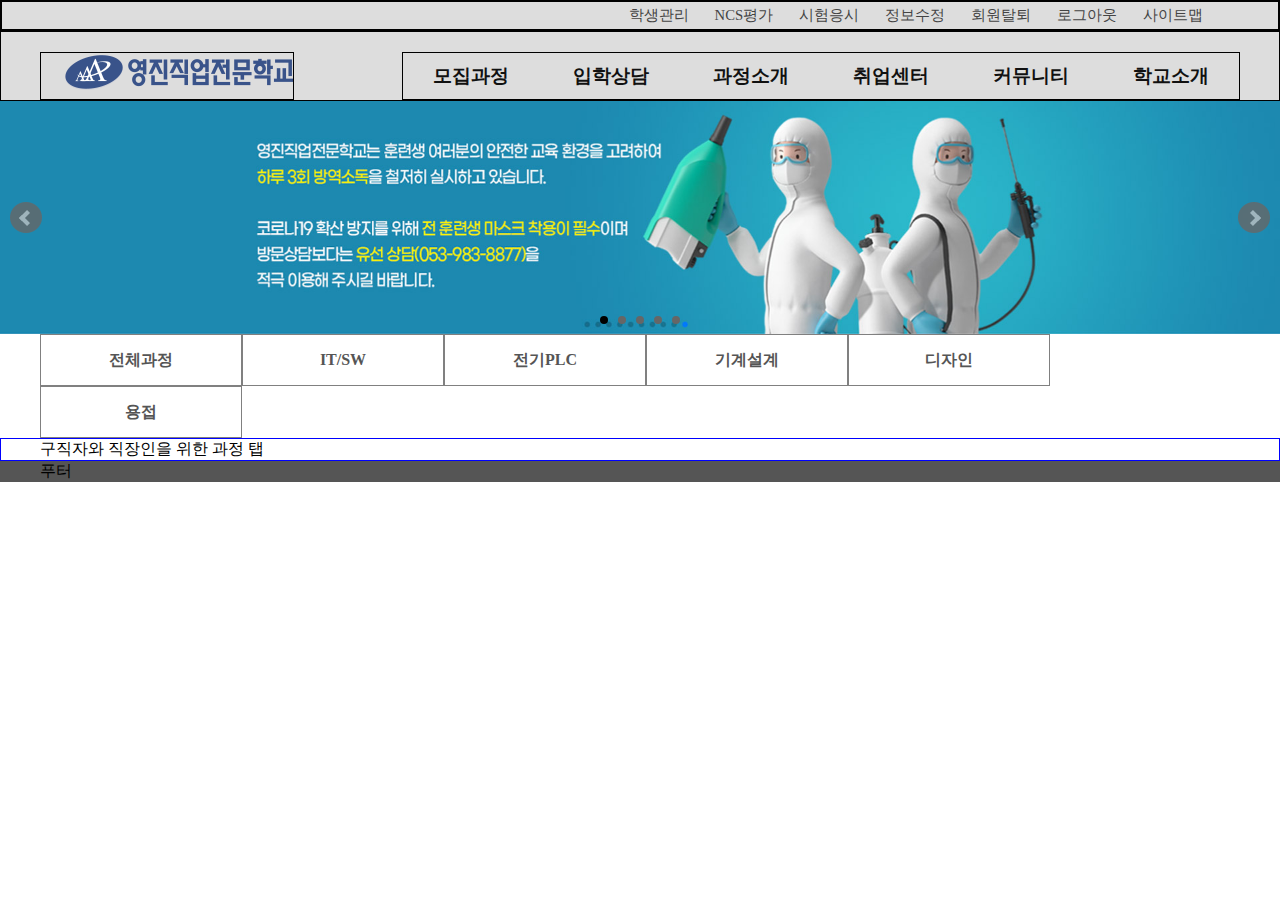
==== index.html @ e0467297 "test" ====
<!DOCTYPE html>
<html lang="en">
  <head>
    <meta charset="UTF-8" />
    <meta http-equiv="X-UA-Compatible" content="IE=edge" />
    <meta name="viewport" content="width=device-width, initial-scale=1.0" />
    <link rel="stylesheet" href="css/style.css" />
    <!-- 캐러셀 step2 제이쿼리및 bxslider 라이브러리 및 css삼입 -->
    <link rel="stylesheet" href="./bxslider/css/jquery.bxslider.css" />
    <script src="./bxslider/js/jquery-2.2.4.min.js"></script>
    <script src="./bxslider/js/jquery.bxslider.js"></script>

    <script>
      // bxSlider 실행
      $(document).ready(function () {
        $(".slider").bxSlider({
          slideWidth: 1800,
          captions: true,
          auto: true,
          autoControls: true,
          stopAutoOnclick: true,
        });
      });
    </script>

    <title>대구 국비지원 무료교육 영진직업전문학교</title>
  </head>
  <body>
    <header>
      <div id="header_top">
        <nav id="header_gnb">
          <ul>
            <li><a href="#">학생관리</a></li>
            <li><a href="#">NCS평가</a></li>
            <li><a href="#">시험응시</a></li>
            <li><a href="#">정보수정</a></li>
            <li><a href="#">회원탈퇴</a></li>
            <li><a href="#">로그아웃</a></li>
            <li><a href="#">사이트맵</a></li>
          </ul>
        </nav>
      </div>
      <div id="header_bottom">
        <div class="wrapper">
          <div id="toggle">
            <img
              src="./images/toggle.png"
              alt="영진직업전문학교 토글"
              width="40px"
            />
          </div>
          <div id="title">
            <img src="./images/yj_log.png" alt="영진직업전문학교 로고" />
          </div>
          <nav id="header_lnb">
            <ul>
              <li><a href="#">모집과정</a></li>
              <li><a href="#">입학상담</a></li>
              <li><a href="#">과정소개</a></li>
              <li><a href="#">취업센터</a></li>
              <li><a href="#">커뮤니티</a></li>
              <li><a href="#">학교소개</a></li>
            </ul>
          </nav>
          <div id="phone">
            <img src="./images/main_tel.png" alt="전화 이미지" width="40px" />
          </div>
        </div>
      </div>
    </header>
    <div id="contents">
      <div id="mainimage_wrapper">
        <!-- 캐러셀 step 1 캐러셀의 이미지 넣기 -->
        <div class="slider">
          <div class="mainimage">
            <img src="./images/mainimage01.JPG" alt="" />
          </div>
          <div class="mainimage">
            <img src="./images/mainimage02.JPG" alt="" />
          </div>
          <div class="mainimage">
            <img src="./images/mainimage03.JPG" alt="" />
          </div>
          <div class="mainimage">
            <img src="./images/mainimage04.JPG" alt="" />
          </div>
          <div class="mainimage">
            <img src="./images/mainimage05.JPG" alt="" />
          </div>
        </div>
      </div>
      <div id="class_wrapper">
        <div class="wrapper" id="class_tab">
          <input type="radio" id="class_first" name="class_tab" />
          <input type="radio" id="class_second" name="class_tab" />
          <input type="radio" id="class_third" name="class_tab" />
          <input type="radio" id="class_fourth" name="class_tab" />
          <input type="radio" id="class_fifth" name="class_tab" />
          <input type="radio" id="class_sixth" name="class_tab" />
          <section class="class_buttons">
            <label for="class_first">전체과정</label>
            <label for="class_second">IT/SW</label>
            <label for="class_third">전기PLC</label>
            <label for="class_fourth">기계설계</label>
            <label for="class_fifth">디자인</label>
            <label for="class_sixth">용접</label>
          </section>
          <div class="class_tab_item">
            <img src="./images/class_tab_item01.png" alt="" />
            <img src="./images/class_tab_item02.png" alt="" />
            <img src="./images/class_tab_item03.png" alt="" />
            <img src="./images/class_tab_item04.png" alt="" />
            <img src="./images/class_tab_item05.png" alt="" />
            <img src="./images/class_tab_item06.png" alt="" />
            <img src="./images/class_tab_item07.png" alt="" />
            <img src="./images/class_tab_item08.png" alt="" />
            <img src="./images/class_tab_item09.png" alt="" />
          </div>
          <div class="class_tab_item">IT/SW 탭 내용</div>
          <div class="class_tab_item">전기PLC 탭 내용</div>
          <div class="class_tab_item">기계설계 탭 내용</div>
          <div class="class_tab_item">디자인 탭 내용</div>
          <div class="class_tab_item">용접 탭 내용</div>
        </div>
      </div>
      <div id="edu_wrapper">
        <div class="wrapper">구직자와 직장인을 위한 과정 탭</div>
      </div>
    </div>
    <footer>
      <div class="wrapper">푸터</div>
    </footer>
    <script src="js/script.js"></script>
  </body>
</html>
---- css/style.css ----
/* 초기화 */
* {
  margin: 0;
  padding: 0;
  box-sizing: 0;
}
/* 공통 부분 */
.wrapper {
  max-width: 1200px;
  /* border: 1px solid red; */
  margin: 0 auto;
}
li {
  list-style: none;
  display: inline-block;
}
a {
  text-decoration: none;
}
/* 헤더 */
header {
  background: #ddd;
}

header #header_top {
  border: 1px solid black;
}
header #header_top #header_gnb ul {
  border: 1px solid black;
  /* width: 500px; */
  text-align: right;
  padding-right: 5%;
}
header #header_top #header_gnb ul li {
  padding: 4px 11px;
}
header #header_top #header_gnb ul li a {
  color: #444;
  font-size: 11pt;
}

header #header_bottom {
  border: 1px solid black;
  padding-top: 20px;
}
header #header_bottom .wrapper {
  display: flex;
  justify-content: space-between;
}
header #header_bottom #title {
  border: 1px solid black;
}
header #header_bottom #header_lnb {
  border: 1px solid black;
}
header #header_bottom #header_lnb ul li {
  padding: 10px 30px;
}
header #header_bottom #header_lnb ul li a {
  color: #111;
  font-size: 14pt;
  font-weight: bold;
}
header #header_bottom #toggle {
  display: none;
}
header #header_bottom #phone {
  display: none;
}

/* 콘텐츠 */
/* #contents {
  background: #aaa;
} */

#contents #mainimage_wrapper {
  max-width: 1800px;
  margin: 0 auto;
}

/* 탭메뉴 */
/* 첫번째 탭 _ 모집중인 과정 */

#contents #class_wrapper .wrapper input {
  display: none;
}

#contents #class_wrapper .wrapper input ~ div {
  display: none;
}

#contents
  #class_wrapper
  .wrapper
  input:nth-of-type(1):checked
  ~ div:nth-of-type(1) {
  display: block;
}
#contents
  #class_wrapper
  .wrapper
  input:nth-of-type(2):checked
  ~ div:nth-of-type(2) {
  display: block;
}
#contents
  #class_wrapper
  .wrapper
  input:nth-of-type(3):checked
  ~ div:nth-of-type(3) {
  display: block;
}
#contents
  #class_wrapper
  .wrapper
  input:nth-of-type(4):checked
  ~ div:nth-of-type(4) {
  display: block;
}
#contents
  #class_wrapper
  .wrapper
  input:nth-of-type(5):checked
  ~ div:nth-of-type(5) {
  display: block;
}
#contents
  #class_wrapper
  .wrapper
  input:nth-of-type(6):checked
  ~ div:nth-of-type(6) {
  display: block;
}

/* 탭모양 구성 */
#class_tab {
  text-align: center;
}
#class_tab section {
  overflow: hidden;
}
#class_tab section label {
  /* 크기 및 글자 위치 지정 */
  display: block;
  float: left;
  width: 200px;
  height: 50px;
  border: 1px solid gray;
  background: white;
  text-align: center;
  line-height: 50px;
  color: #555;
  font-weight: bold;
}
#class_tab input:nth-child(1):checked ~ section label:nth-child(1) {
  border-bottom: 3px solid #0d5fb6;
  color: #0d5fb6;
}
#class_tab input:nth-child(2):checked ~ section label:nth-child(2) {
  border-bottom: 3px solid #0d5fb6;
  color: #0d5fb6;
}
#class_tab input:nth-child(3):checked ~ section label:nth-child(3) {
  border-bottom: 3px solid #0d5fb6;
  color: #0d5fb6;
}
#class_tab input:nth-child(4):checked ~ section label:nth-child(4) {
  border-bottom: 3px solid #0d5fb6;
  color: #0d5fb6;
}
#class_tab input:nth-child(5):checked ~ section label:nth-child(5) {
  border-bottom: 3px solid #0d5fb6;
  color: #0d5fb6;
}
#class_tab input:nth-child(6):checked ~ section label:nth-child(6) {
  border-bottom: 3px solid #0d5fb6;
  color: #0d5fb6;
}
#class_tab .class_tab_item {
  text-align: center;
}
#class_tab .class_tab_item img {
  width: 24%s;
}

#contents #edu_wrapper {
  border: 1px solid blue;
  /* background: white; */
}
/* 푸터 */
footer {
  background: #555;
}
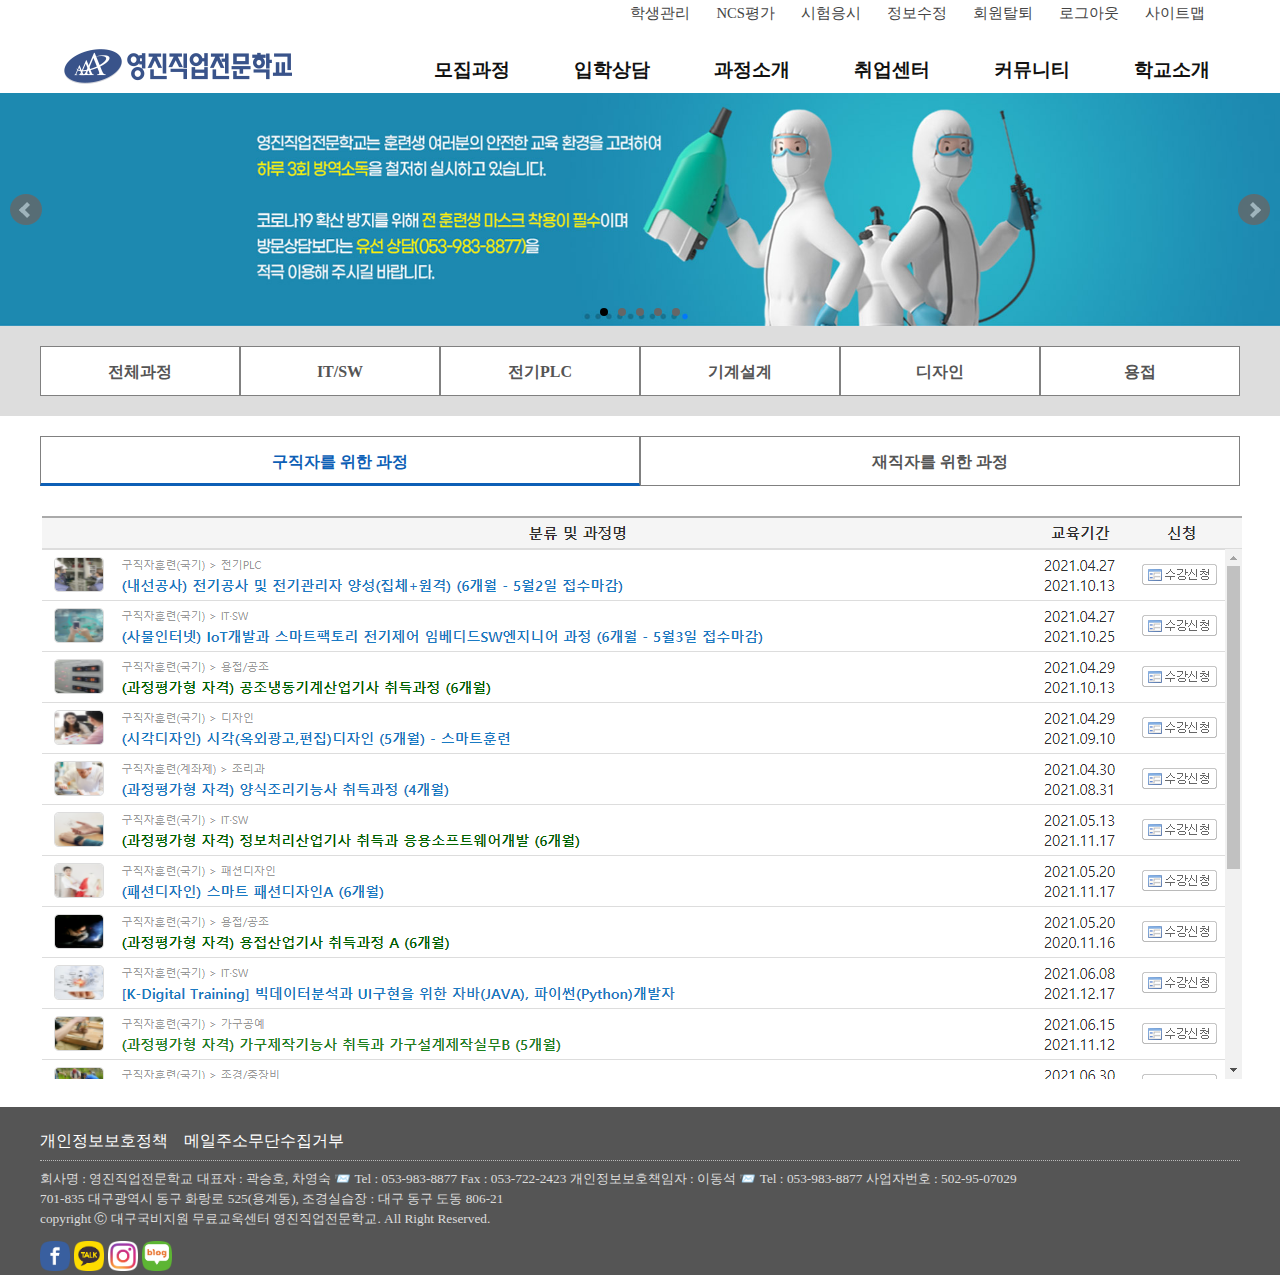
==== commit bb4cc8a3: "classDone" ====
--- a/index.html
+++ b/index.html
@@ -91,7 +91,12 @@
       </div>
       <div id="class_wrapper">
         <div class="wrapper" id="class_tab">
-          <input type="radio" id="class_first" name="class_tab" />
+          <input
+            type="radio"
+            id="class_first"
+            name="class_tab"
+            checked="checked"
+          />
           <input type="radio" id="class_second" name="class_tab" />
           <input type="radio" id="class_third" name="class_tab" />
           <input type="radio" id="class_fourth" name="class_tab" />
@@ -116,19 +121,74 @@
             <img src="./images/class_tab_item08.png" alt="" />
             <img src="./images/class_tab_item09.png" alt="" />
           </div>
-          <div class="class_tab_item">IT/SW 탭 내용</div>
-          <div class="class_tab_item">전기PLC 탭 내용</div>
-          <div class="class_tab_item">기계설계 탭 내용</div>
-          <div class="class_tab_item">디자인 탭 내용</div>
-          <div class="class_tab_item">용접 탭 내용</div>
+          <div class="class_tab_item">
+            <img src="./images/class_tab_item01.png" alt="" />
+            <img src="./images/class_tab_item02.png" alt="" />
+            <img src="./images/class_tab_item03.png" alt="" />
+            <img src="./images/class_tab_item04.png" alt="" />
+          </div>
+          <div class="class_tab_item">
+            <img src="./images/class_tab_item05.png" alt="" />
+          </div>
+          <div class="class_tab_item">
+            <img src="./images/class_tab_item06.png" alt="" />
+          </div>
+          <div class="class_tab_item">
+            <img src="./images/class_tab_item07.png" alt="" />
+            <img src="./images/class_tab_item08.png" alt="" />
+          </div>
+          <div class="class_tab_item">
+            <img src="./images/class_tab_item09.png" alt="" />
+          </div>
         </div>
       </div>
       <div id="edu_wrapper">
-        <div class="wrapper">구직자와 직장인을 위한 과정 탭</div>
+        <div class="wrapper" id="class_tab">
+          <input type="radio" id="nojob" name="class_tab" checked="checked" />
+          <input type="radio" id="havejob" name="class_tab" />
+          <section class="class_buttons">
+            <label for="nojob">구직자를 위한 과정</label>
+            <label for="havejob">재직자를 위한 과정</label>
+          </section>
+          <div class="class_tab_item2">
+            <img src="./images/edu_tab_item01.png" alt="" />
+          </div>
+          <div class="class_tab_item2">
+            <img src="./images/edu_tab_item02.png" alt="" />
+          </div>
+        </div>
       </div>
     </div>
     <footer>
-      <div class="wrapper">푸터</div>
+      <div class="wrapper">
+        <div id="footerBigText">
+          <ul>
+            <li><a href="#">개인정보보호정책</a></li>
+            <li><a href="#">메일주소무단수집거부</a></li>
+          </ul>
+        </div>
+        <div id="footerSmallText">
+          <p>
+            회사명 : 영진직업전문학교 대표자 : 곽승호, 차영숙 📨 Tel :
+            053-983-8877 Fax : 053-722-2423 개인정보보호책임자 : 이동석 📨 Tel :
+            053-983-8877 사업자번호 : 502-95-07029
+          </p>
+          <p>
+            701-835 대구광역시 동구 화랑로 525(용계동), 조경실습장 : 대구 동구
+            도동 806-21
+          </p>
+          <p>
+            copyright Ⓒ 대구국비지원 무료교욱센터 영진직업전문학교. All Right
+            Reserved.
+          </p>
+        </div>
+        <div id="footerSns">
+          <img src="./images/footer_sns01.png" alt="" width="30px" />
+          <img src="./images/footer_sns02.png" alt="" width="30px" />
+          <img src="./images/footer_sns03.png" alt="" width="30px" />
+          <img src="./images/footer_sns04.png" alt="" width="30px" />
+        </div>
+      </div>
     </footer>
     <script src="js/script.js"></script>
   </body>
--- a/css/style.css
+++ b/css/style.css
@@ -2,31 +2,28 @@
 * {
   margin: 0;
   padding: 0;
-  box-sizing: 0;
+  box-sizing: border-box;
+}
+
+li {
+  list-style: none;
+  display: inline-block;
+}
+a {
+  text-decoration: none;
 }
 /* 공통 부분 */
 .wrapper {
   max-width: 1200px;
-  /* border: 1px solid red; */
   margin: 0 auto;
-}
-li {
-  list-style: none;
-  display: inline-block;
-}
-a {
-  text-decoration: none;
 }
 /* 헤더 */
 header {
-  background: #ddd;
-}
-
-header #header_top {
-  border: 1px solid black;
-}
+  background: white;
+}
+
 header #header_top #header_gnb ul {
-  border: 1px solid black;
+  /* border: 1px solid black; */
   /* width: 500px; */
   text-align: right;
   padding-right: 5%;
@@ -40,19 +37,19 @@
 }
 
 header #header_bottom {
-  border: 1px solid black;
+  /* border: 1px solid black; */
   padding-top: 20px;
 }
 header #header_bottom .wrapper {
   display: flex;
   justify-content: space-between;
 }
-header #header_bottom #title {
+/* header #header_bottom #title {
   border: 1px solid black;
 }
 header #header_bottom #header_lnb {
   border: 1px solid black;
-}
+} */
 header #header_bottom #header_lnb ul li {
   padding: 10px 30px;
 }
@@ -69,9 +66,9 @@
 }
 
 /* 콘텐츠 */
-/* #contents {
-  background: #aaa;
-} */
+#contents {
+  background: #ddd;
+}
 
 #contents #mainimage_wrapper {
   max-width: 1800px;
@@ -80,7 +77,9 @@
 
 /* 탭메뉴 */
 /* 첫번째 탭 _ 모집중인 과정 */
-
+#contents #class_wrapper #class_tab {
+  padding: 20px 0;
+}
 #contents #class_wrapper .wrapper input {
   display: none;
 }
@@ -180,14 +179,89 @@
   text-align: center;
 }
 #class_tab .class_tab_item img {
-  width: 24%s;
+  width: 24.6%;
 }
 
 #contents #edu_wrapper {
-  border: 1px solid blue;
-  /* background: white; */
+  background: white;
+}
+#contents #edu_wrapper .wrapper input {
+  display: none;
+}
+#contents #edu_wrapper .wrapper input ~ div {
+  display: none;
+}
+#contents
+  #edu_wrapper
+  .wrapper
+  input:nth-of-type(1):checked
+  ~ div:nth-of-type(1) {
+  display: block;
+}
+#contents
+  #edu_wrapper
+  .wrapper
+  input:nth-of-type(2):checked
+  ~ div:nth-of-type(2) {
+  display: block;
+}
+
+#contents #edu_wrapper #class_tab {
+  padding: 20px 0;
+}
+#contents #edu_wrapper #class_tab section label {
+  /* 크기 및 글자 위치 지정 */
+  display: block;
+  float: left;
+  width: 600px;
+  height: 50px;
+  border: 1px solid gray;
+  background: white;
+  text-align: center;
+  line-height: 50px;
+  color: #555;
+  font-weight: bold;
+  margin-bottom: 30px;
+}
+#contents
+  #edu_wrapper
+  #class_tab
+  input:nth-child(1):checked
+  ~ section
+  label:nth-child(1) {
+  border-bottom: 3px solid #0d5fb6;
+  color: #0d5fb6;
+}
+#contents
+  #edu_wrapper
+  #class_tab
+  input:nth-child(2):checked
+  ~ section
+  label:nth-child(2) {
+  border-bottom: 3px solid #0d5fb6;
+  color: #0d5fb6;
 }
 /* 푸터 */
 footer {
   background: #555;
-}
+  color: #ddd;
+  padding-top: 24px;
+}
+#footerBigText {
+  padding-bottom: 8px;
+  border-bottom: 1px dotted #bbb;
+  margin-bottom: 8px;
+}
+#footerBigText ul li {
+  margin-right: 12px;
+}
+#footerSmallText {
+  font-size: 10pt;
+  line-height: 1.5;
+}
+footer a {
+  color: white;
+}
+#footerSns {
+  padding-top: 12px;
+}
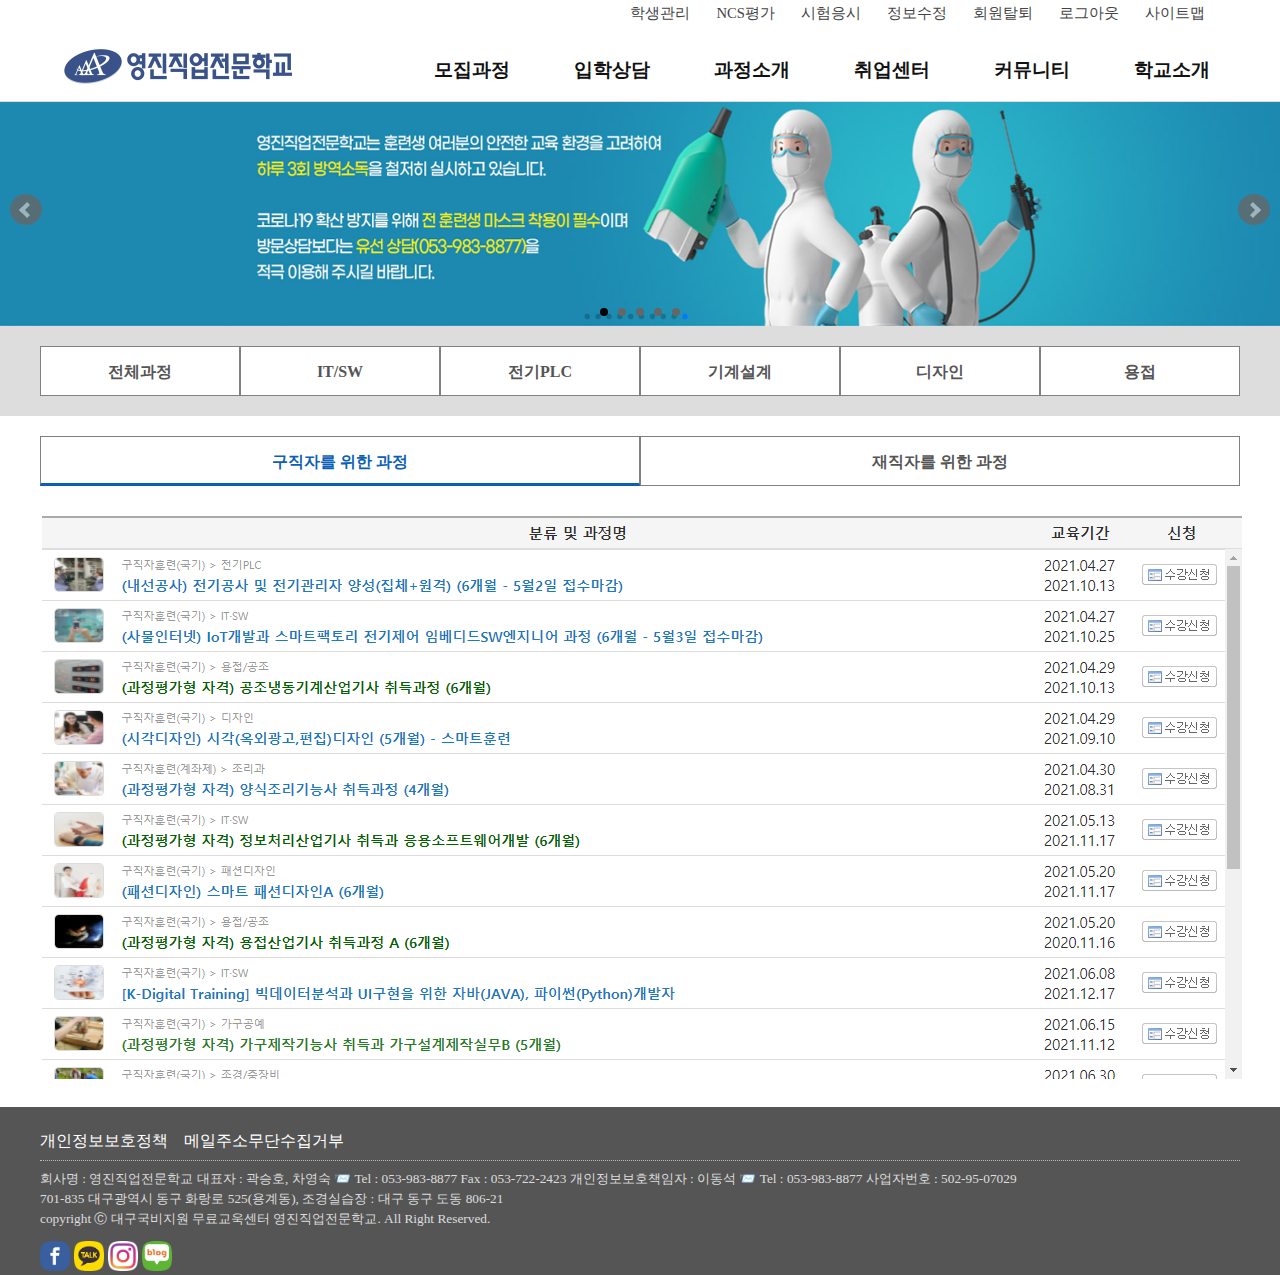
==== commit 0e2d5583: "20230601 webPublishingDone" ====
--- a/index.html
+++ b/index.html
@@ -59,7 +59,7 @@
               <li><a href="#">과정소개</a></li>
               <li><a href="#">취업센터</a></li>
               <li><a href="#">커뮤니티</a></li>
-              <li><a href="#">학교소개</a></li>
+              <li><a href="./sub.html">학교소개</a></li>
             </ul>
           </nav>
           <div id="phone">
--- a/css/style.css
+++ b/css/style.css
@@ -4,7 +4,6 @@
   padding: 0;
   box-sizing: border-box;
 }
-
 li {
   list-style: none;
   display: inline-block;
@@ -19,7 +18,13 @@
 }
 /* 헤더 */
 header {
-  background: white;
+  width: 100vw;
+  background: white;
+  border-bottom: #eee;
+  padding-bottom: 8px;
+  position: fixed;
+  z-index: 9;
+  border-bottom: 1px solid #ddd;
 }
 
 header #header_top #header_gnb ul {
@@ -45,11 +50,11 @@
   justify-content: space-between;
 }
 /* header #header_bottom #title {
-  border: 1px solid black;
-}
-header #header_bottom #header_lnb {
-  border: 1px solid black;
-} */
+    border: 1px solid black;
+  }
+  header #header_bottom #header_lnb {
+    border: 1px solid black;
+  } */
 header #header_bottom #header_lnb ul li {
   padding: 10px 30px;
 }
@@ -68,6 +73,7 @@
 /* 콘텐츠 */
 #contents {
   background: #ddd;
+  padding-top: 93px;
 }
 
 #contents #mainimage_wrapper {
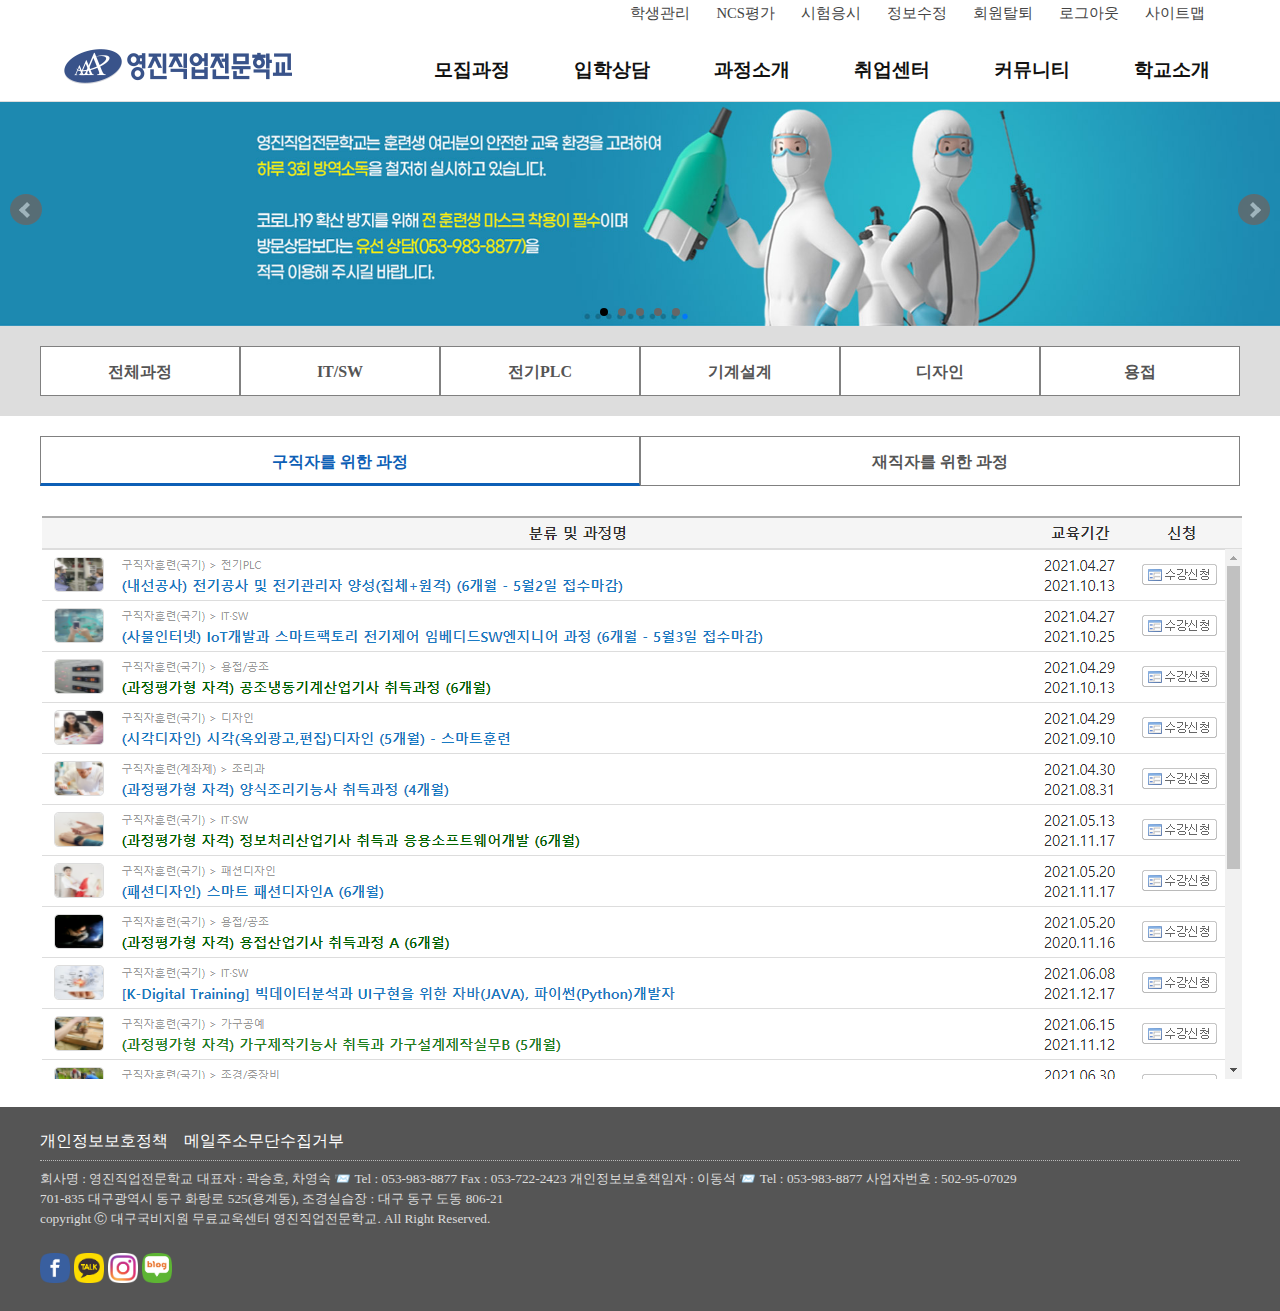
==== commit 52a321a6: "update" ====
--- a/index.html
+++ b/index.html
@@ -89,6 +89,7 @@
           </div>
         </div>
       </div>
+
       <div id="class_wrapper">
         <div class="wrapper" id="class_tab">
           <input
--- a/css/style.css
+++ b/css/style.css
@@ -77,10 +77,11 @@
 }
 
 #contents #mainimage_wrapper {
-  max-width: 1800px;
-  margin: 0 auto;
-}
-
+  display: flex;
+  justify-content: center;
+  width: 100%;
+  background: black;
+}
 /* 탭메뉴 */
 /* 첫번째 탭 _ 모집중인 과정 */
 #contents #class_wrapper #class_tab {
@@ -269,5 +270,5 @@
   color: white;
 }
 #footerSns {
-  padding-top: 12px;
-}
+  padding: 24px 0;
+}
